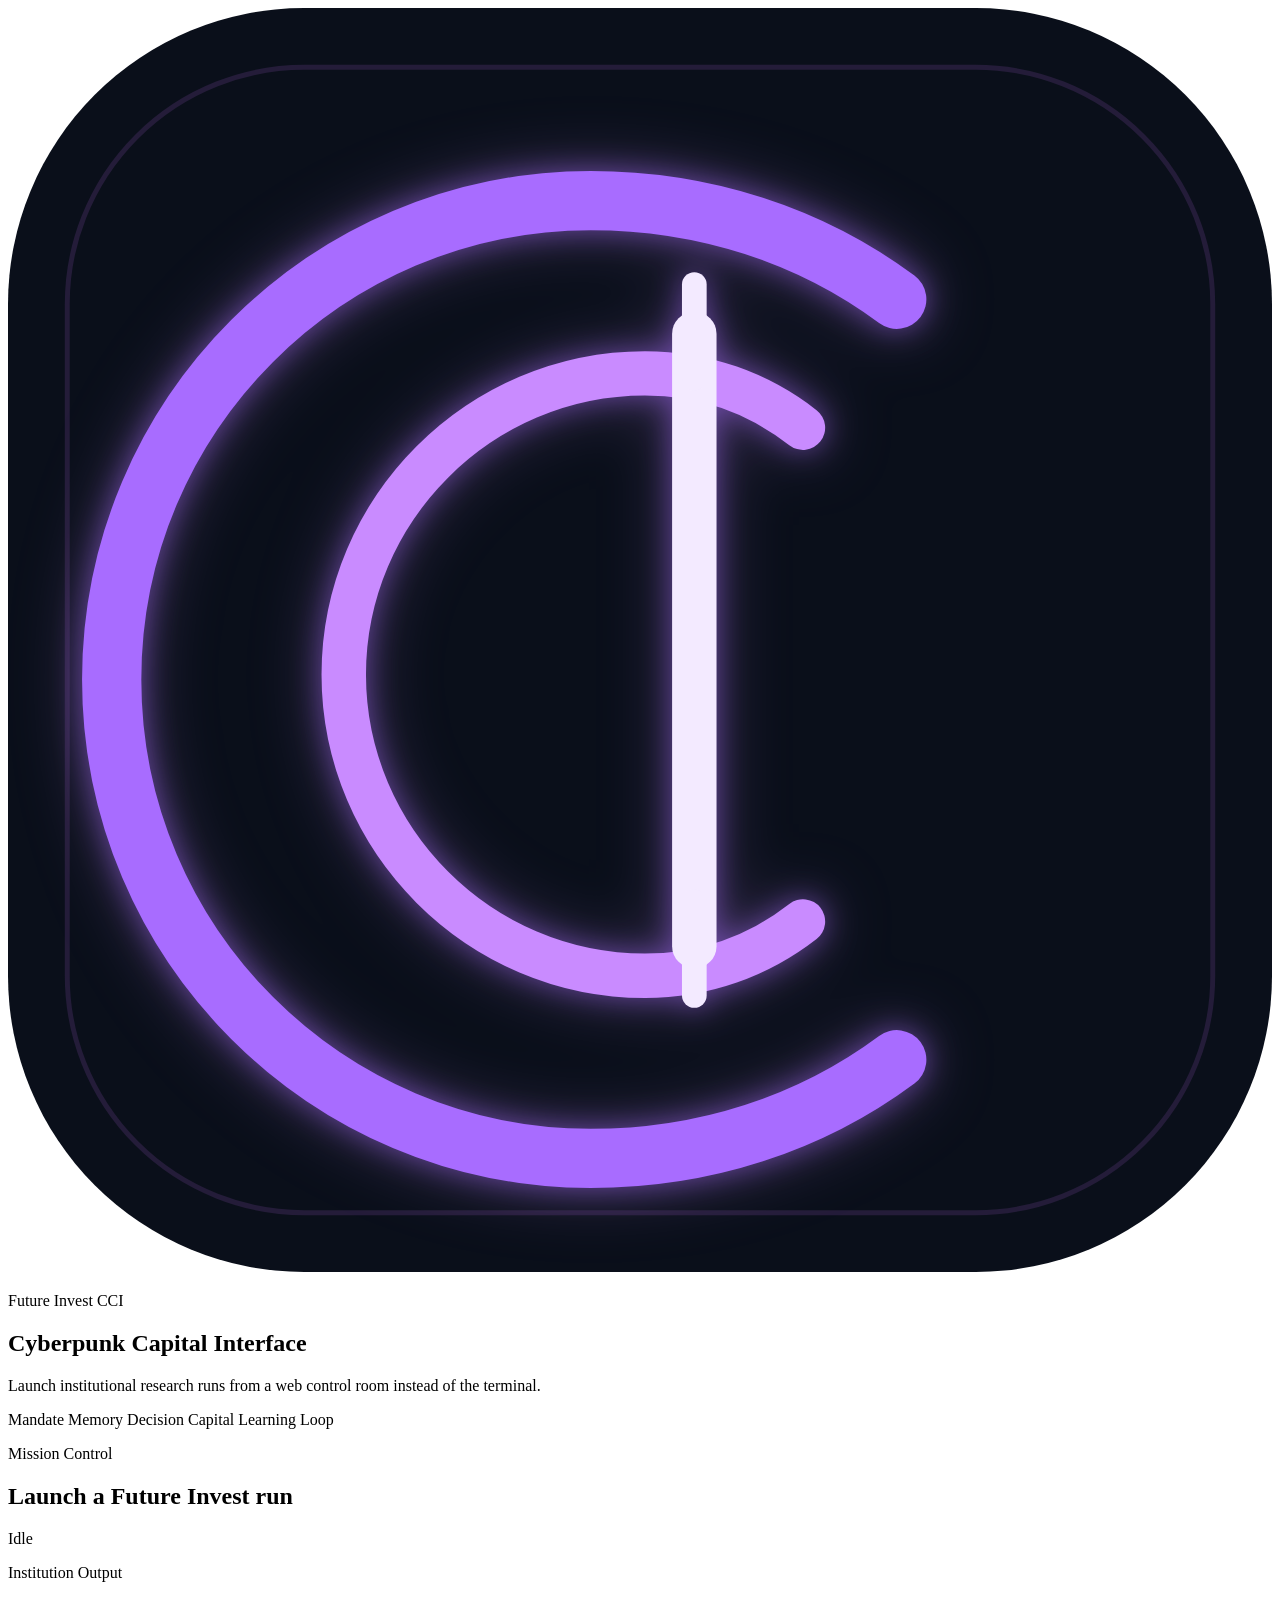
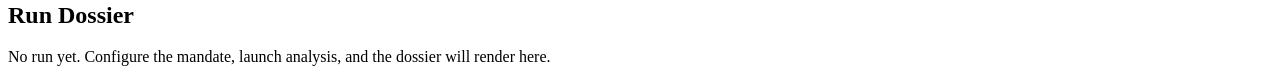
==== futureinvest_web/static/index.html @ 784baaae "refactor: checkpoint future invest operating system" ====
<!DOCTYPE html>
<html lang="en">
  <head>
    <meta charset="utf-8" />
    <meta name="viewport" content="width=device-width, initial-scale=1" />
    <title>Future Invest CCI</title>
    <link rel="icon" type="image/svg+xml" href="/cci-monogram.svg" />
    <link rel="stylesheet" href="/styles.css" />
  </head>
  <body>
    <div class="grid-bg"></div>
    <main class="shell">
      <section class="hero panel">
        <div class="brand-mark" aria-label="Future Invest CCI brand mark">
          <svg
            class="brand-mark-icon"
            viewBox="0 0 512 512"
            fill="none"
            xmlns="http://www.w3.org/2000/svg"
            role="img"
            aria-label="CCI monogram"
          >
            <defs>
              <filter id="cciNeonInline" x="0" y="0" width="512" height="512" filterUnits="userSpaceOnUse" color-interpolation-filters="sRGB">
                <feFlood flood-opacity="0" result="BackgroundImageFix" />
                <feGaussianBlur in="SourceGraphic" stdDeviation="6" result="blurA" />
                <feColorMatrix in="blurA" type="matrix" values="0 0 0 0 0.658824 0 0 0 0 0.423529 0 0 0 0 1 0 0 0 0.52 0" result="glowA" />
                <feGaussianBlur in="SourceGraphic" stdDeviation="14" result="blurB" />
                <feColorMatrix in="blurB" type="matrix" values="0 0 0 0 0.788235 0 0 0 0 0.545098 0 0 0 0 1 0 0 0 0.26 0" result="glowB" />
                <feMerge>
                  <feMergeNode in="glowB" />
                  <feMergeNode in="glowA" />
                  <feMergeNode in="SourceGraphic" />
                </feMerge>
              </filter>
            </defs>
            <rect width="512" height="512" rx="120" fill="#0A0F1A" />
            <rect x="24" y="24" width="464" height="464" rx="96" stroke="#241C39" stroke-width="2" />
            <g filter="url(#cciNeonInline)" stroke-linecap="round" stroke-linejoin="round">
              <path
                d="M360 118C325 92 282 78 236 78C129 78 42 165 42 272C42 379 129 466 236 466C282 466 325 452 360 426"
                stroke="#A86CFF"
                stroke-width="24"
              />
              <path
                d="M322 170C304 156 282 148 258 148C191 148 136 203 136 270C136 337 191 392 258 392C282 392 304 384 322 370"
                stroke="#C98BFF"
                stroke-width="18"
              />
              <path d="M278 132V380" stroke="#F3EAFF" stroke-width="18" />
              <path d="M278 112V150" stroke="#F3EAFF" stroke-width="10" />
              <path d="M278 362V400" stroke="#F3EAFF" stroke-width="10" />
            </g>
          </svg>
        </div>
        <div class="hero-copy">
          <p class="eyebrow">
            <span class="eyebrow-name">Future Invest</span>
            <span class="eyebrow-mark">CCI</span>
          </p>
          <h1>
            <span class="headline-primary">Cyberpunk</span>
            <span class="headline-accent">Capital Interface</span>
          </h1>
          <p class="subtitle">
            Launch institutional research runs from a web control room instead of the terminal.
          </p>
          <div class="workflow">
            <span>Mandate</span>
            <span>Memory</span>
            <span>Decision</span>
            <span>Capital</span>
            <span>Learning Loop</span>
          </div>
        </div>
      </section>

      <section class="panel control-panel">
        <div class="panel-header">
          <div>
            <p class="panel-kicker">Mission Control</p>
            <h2>Launch a Future Invest run</h2>
          </div>
          <div id="status-pill" class="status-pill idle">Idle</div>
        </div>
        <form id="analysis-form" class="form-grid"></form>
      </section>

      <section class="panel results-panel">
        <div class="panel-header">
          <div>
            <p class="panel-kicker">Institution Output</p>
            <h2>Run Dossier</h2>
          </div>
          <div id="run-meta" class="run-meta"></div>
        </div>
        <div id="error-box" class="error-box hidden"></div>
        <div id="results-empty" class="results-empty">
          No run yet. Configure the mandate, launch analysis, and the dossier will render here.
        </div>
        <div id="results-grid" class="results-grid"></div>
      </section>
    </main>
    <script src="/app.js"></script>
  </body>
  </html>
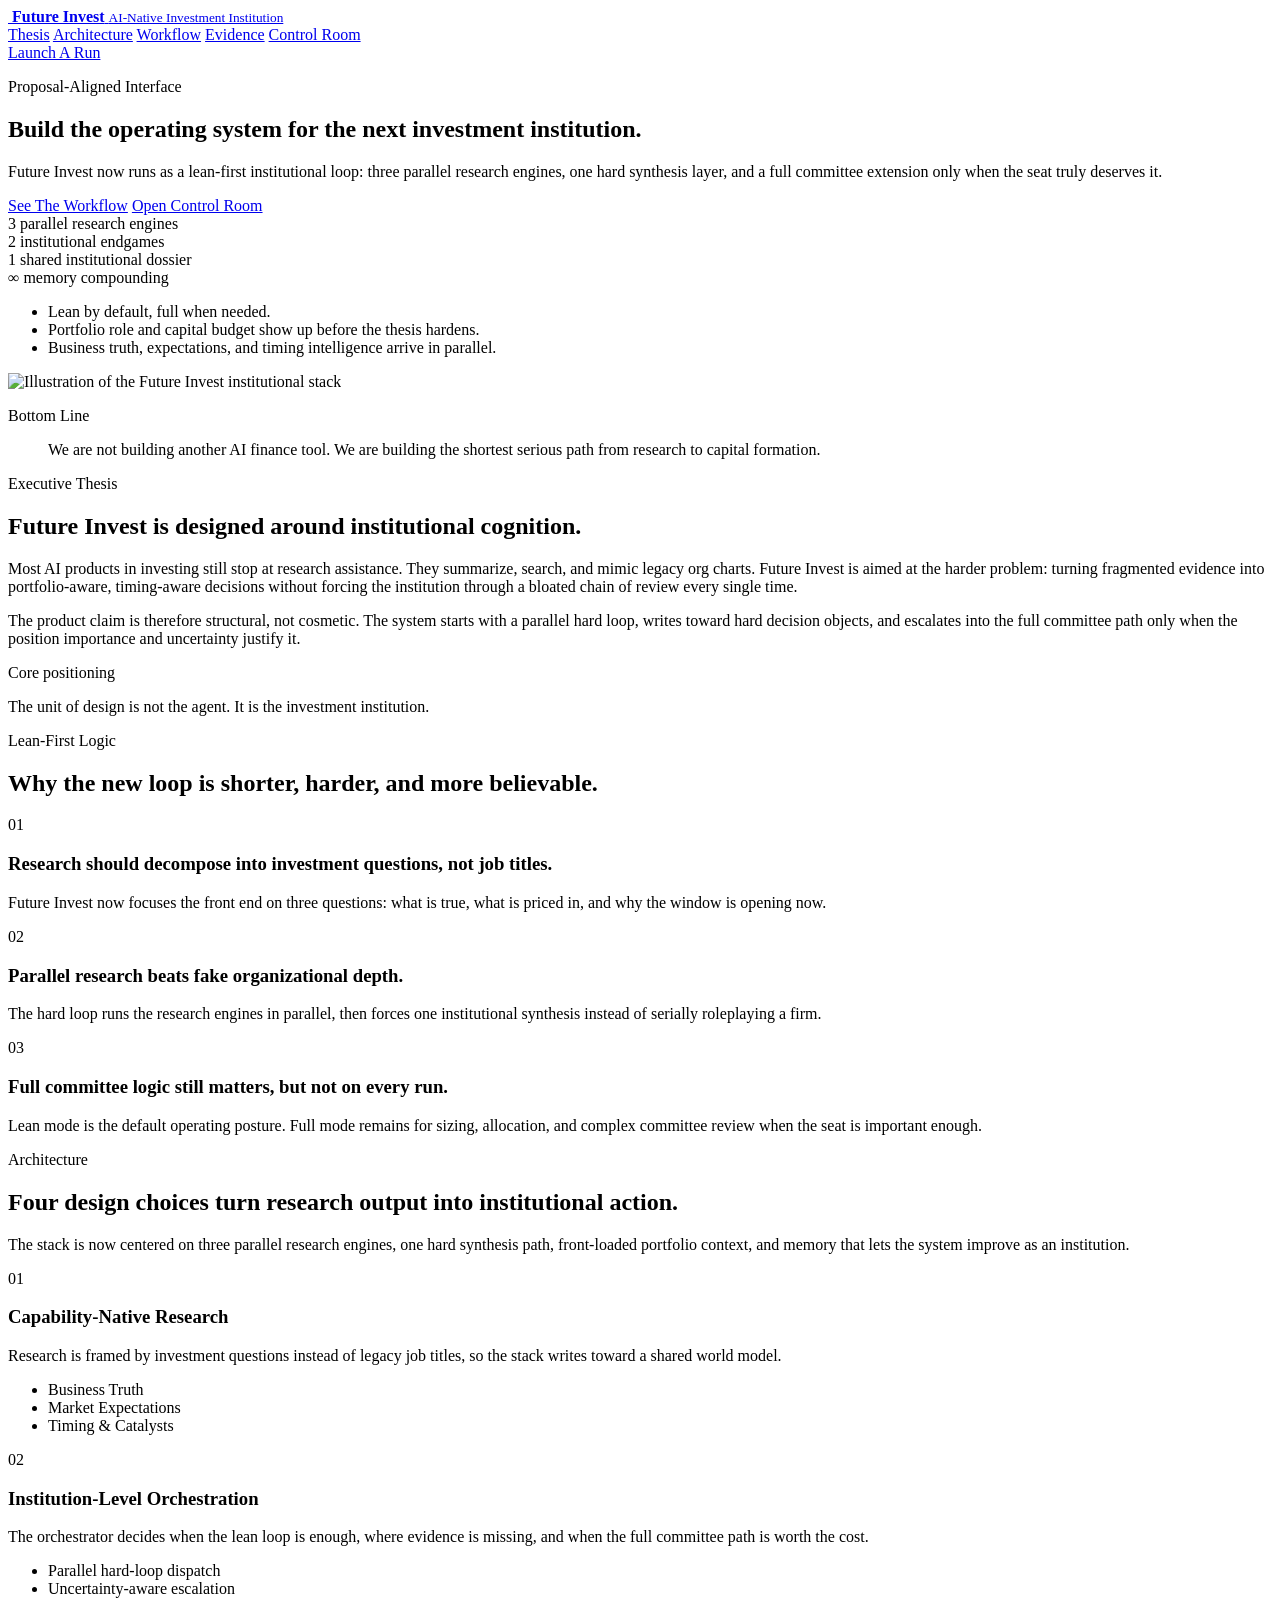
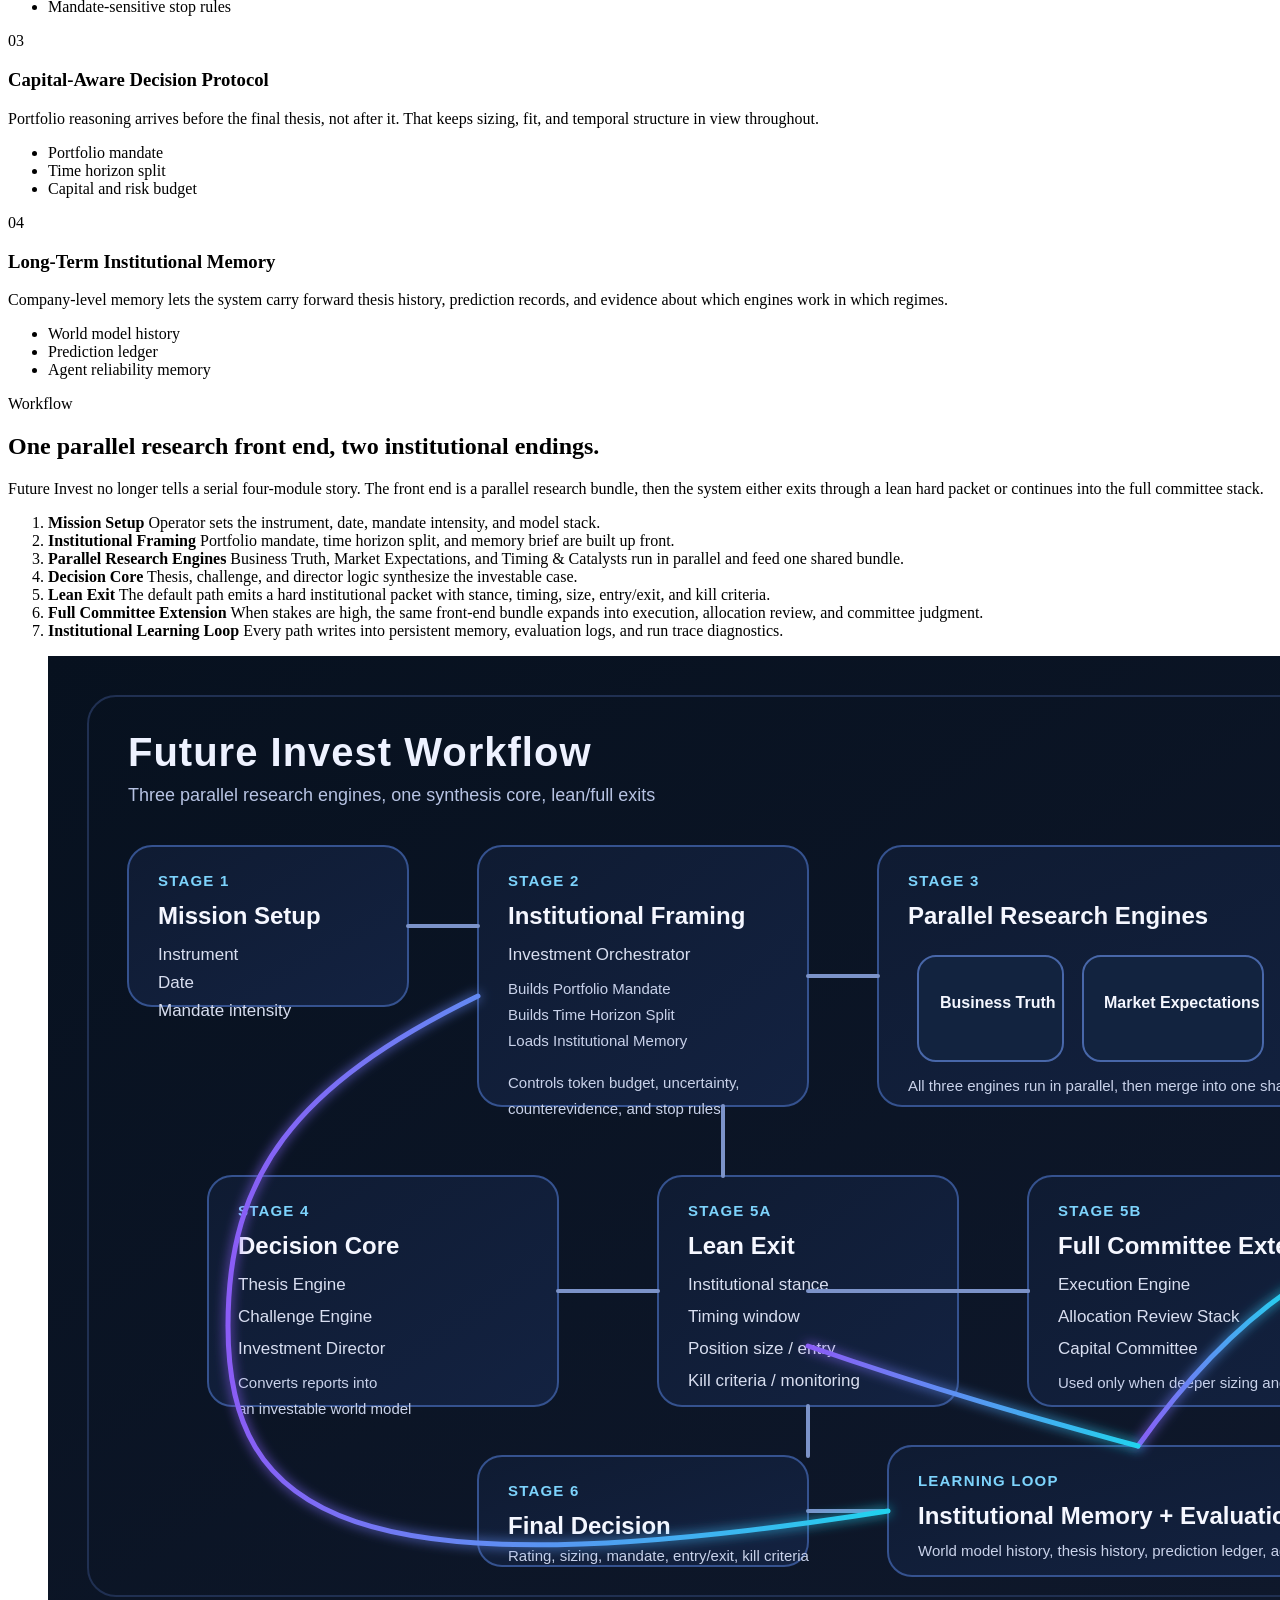
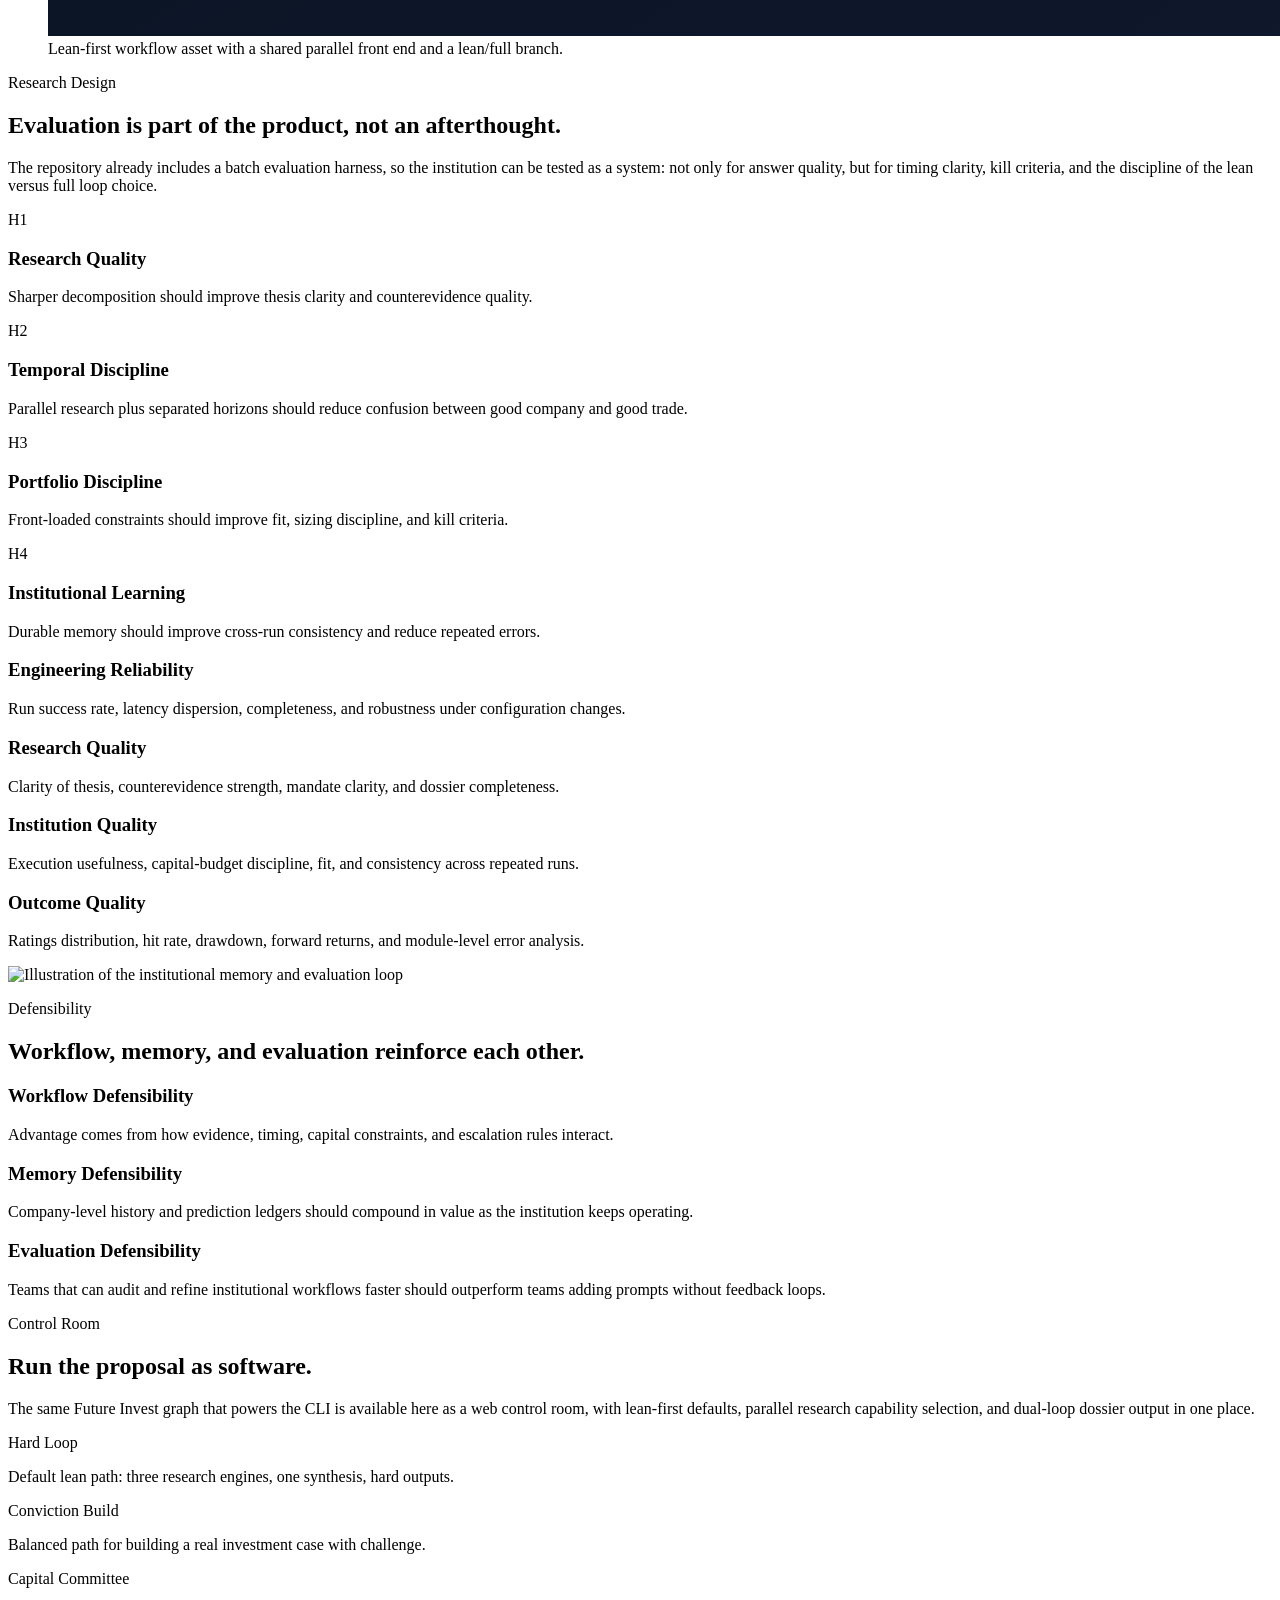
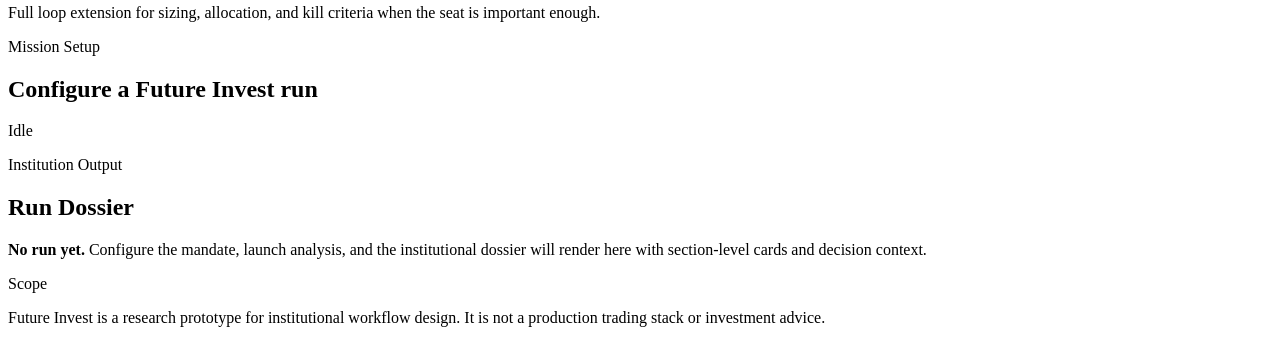
==== commit a8bdf270: "feat: redesign the Future Invest control room Reframe the web surface around a lean-first institutio" ====
--- a/futureinvest_web/static/index.html
+++ b/futureinvest_web/static/index.html
@@ -3,104 +3,455 @@
   <head>
     <meta charset="utf-8" />
     <meta name="viewport" content="width=device-width, initial-scale=1" />
-    <title>Future Invest CCI</title>
+    <title>Future Invest | AI-Native Investment Institution</title>
+    <meta
+      name="description"
+      content="Future Invest is an AI-native investment institution for long/short equity research, execution design, and capital-aware allocation."
+    />
     <link rel="icon" type="image/svg+xml" href="/cci-monogram.svg" />
     <link rel="stylesheet" href="/styles.css" />
   </head>
   <body>
-    <div class="grid-bg"></div>
-    <main class="shell">
+    <div class="page-aura" aria-hidden="true"></div>
+    <div class="grid-bg" aria-hidden="true"></div>
+
+    <header class="topbar">
+      <a class="brand-lockup" href="#top" aria-label="Future Invest home">
+        <img class="brand-icon" src="/cci-monogram.svg" alt="" />
+        <span class="brand-copy">
+          <strong>Future Invest</strong>
+          <small>AI-Native Investment Institution</small>
+        </span>
+      </a>
+      <nav class="topnav" aria-label="Page sections">
+        <a href="#thesis">Thesis</a>
+        <a href="#architecture">Architecture</a>
+        <a href="#workflow">Workflow</a>
+        <a href="#evidence">Evidence</a>
+        <a href="#control-room">Control Room</a>
+      </nav>
+      <a class="top-cta" href="#control-room">Launch A Run</a>
+    </header>
+
+    <main class="shell" id="top">
       <section class="hero panel">
-        <div class="brand-mark" aria-label="Future Invest CCI brand mark">
-          <svg
-            class="brand-mark-icon"
-            viewBox="0 0 512 512"
-            fill="none"
-            xmlns="http://www.w3.org/2000/svg"
-            role="img"
-            aria-label="CCI monogram"
-          >
-            <defs>
-              <filter id="cciNeonInline" x="0" y="0" width="512" height="512" filterUnits="userSpaceOnUse" color-interpolation-filters="sRGB">
-                <feFlood flood-opacity="0" result="BackgroundImageFix" />
-                <feGaussianBlur in="SourceGraphic" stdDeviation="6" result="blurA" />
-                <feColorMatrix in="blurA" type="matrix" values="0 0 0 0 0.658824 0 0 0 0 0.423529 0 0 0 0 1 0 0 0 0.52 0" result="glowA" />
-                <feGaussianBlur in="SourceGraphic" stdDeviation="14" result="blurB" />
-                <feColorMatrix in="blurB" type="matrix" values="0 0 0 0 0.788235 0 0 0 0 0.545098 0 0 0 0 1 0 0 0 0.26 0" result="glowB" />
-                <feMerge>
-                  <feMergeNode in="glowB" />
-                  <feMergeNode in="glowA" />
-                  <feMergeNode in="SourceGraphic" />
-                </feMerge>
-              </filter>
-            </defs>
-            <rect width="512" height="512" rx="120" fill="#0A0F1A" />
-            <rect x="24" y="24" width="464" height="464" rx="96" stroke="#241C39" stroke-width="2" />
-            <g filter="url(#cciNeonInline)" stroke-linecap="round" stroke-linejoin="round">
-              <path
-                d="M360 118C325 92 282 78 236 78C129 78 42 165 42 272C42 379 129 466 236 466C282 466 325 452 360 426"
-                stroke="#A86CFF"
-                stroke-width="24"
-              />
-              <path
-                d="M322 170C304 156 282 148 258 148C191 148 136 203 136 270C136 337 191 392 258 392C282 392 304 384 322 370"
-                stroke="#C98BFF"
-                stroke-width="18"
-              />
-              <path d="M278 132V380" stroke="#F3EAFF" stroke-width="18" />
-              <path d="M278 112V150" stroke="#F3EAFF" stroke-width="10" />
-              <path d="M278 362V400" stroke="#F3EAFF" stroke-width="10" />
-            </g>
-          </svg>
-        </div>
         <div class="hero-copy">
-          <p class="eyebrow">
-            <span class="eyebrow-name">Future Invest</span>
-            <span class="eyebrow-mark">CCI</span>
+          <p class="eyebrow">Proposal-Aligned Interface</p>
+          <h1>Build the operating system for the next investment institution.</h1>
+          <p class="subtitle">
+            Future Invest now runs as a lean-first institutional loop: three
+            parallel research engines, one hard synthesis layer, and a full
+            committee extension only when the seat truly deserves it.
           </p>
-          <h1>
-            <span class="headline-primary">Cyberpunk</span>
-            <span class="headline-accent">Capital Interface</span>
-          </h1>
-          <p class="subtitle">
-            Launch institutional research runs from a web control room instead of the terminal.
+
+          <div class="hero-actions">
+            <a class="hero-btn hero-btn-primary" href="#workflow">See The Workflow</a>
+            <a class="hero-btn hero-btn-secondary" href="#control-room">Open Control Room</a>
+          </div>
+
+          <div class="hero-metrics" aria-label="Key system signals">
+            <article class="metric-card">
+              <span class="metric-value">3</span>
+              <span class="metric-label">parallel research engines</span>
+            </article>
+            <article class="metric-card">
+              <span class="metric-value">2</span>
+              <span class="metric-label">institutional endgames</span>
+            </article>
+            <article class="metric-card">
+              <span class="metric-value">1</span>
+              <span class="metric-label">shared institutional dossier</span>
+            </article>
+            <article class="metric-card">
+              <span class="metric-value">∞</span>
+              <span class="metric-label">memory compounding</span>
+            </article>
+          </div>
+
+          <ul class="hero-points">
+            <li>Lean by default, full when needed.</li>
+            <li>Portfolio role and capital budget show up before the thesis hardens.</li>
+            <li>Business truth, expectations, and timing intelligence arrive in parallel.</li>
+          </ul>
+        </div>
+
+        <div class="hero-visual">
+          <div class="visual-frame">
+            <img
+              src="/institution-stack.svg"
+              alt="Illustration of the Future Invest institutional stack"
+            />
+          </div>
+          <article class="hero-quote">
+            <p class="panel-kicker">Bottom Line</p>
+            <blockquote>
+              We are not building another AI finance tool. We are building the
+              shortest serious path from research to capital formation.
+            </blockquote>
+          </article>
+        </div>
+      </section>
+
+      <section class="story-grid" id="thesis">
+        <article class="panel thesis-panel">
+          <div class="section-heading">
+            <p class="panel-kicker">Executive Thesis</p>
+            <h2>Future Invest is designed around institutional cognition.</h2>
+          </div>
+          <p>
+            Most AI products in investing still stop at research assistance. They
+            summarize, search, and mimic legacy org charts. Future Invest is aimed
+            at the harder problem: turning fragmented evidence into portfolio-aware,
+            timing-aware decisions without forcing the institution through a bloated
+            chain of review every single time.
           </p>
-          <div class="workflow">
-            <span>Mandate</span>
-            <span>Memory</span>
-            <span>Decision</span>
-            <span>Capital</span>
-            <span>Learning Loop</span>
-          </div>
-        </div>
-      </section>
-
-      <section class="panel control-panel">
-        <div class="panel-header">
-          <div>
-            <p class="panel-kicker">Mission Control</p>
-            <h2>Launch a Future Invest run</h2>
-          </div>
-          <div id="status-pill" class="status-pill idle">Idle</div>
-        </div>
-        <form id="analysis-form" class="form-grid"></form>
-      </section>
-
-      <section class="panel results-panel">
-        <div class="panel-header">
-          <div>
-            <p class="panel-kicker">Institution Output</p>
-            <h2>Run Dossier</h2>
-          </div>
-          <div id="run-meta" class="run-meta"></div>
-        </div>
-        <div id="error-box" class="error-box hidden"></div>
-        <div id="results-empty" class="results-empty">
-          No run yet. Configure the mandate, launch analysis, and the dossier will render here.
-        </div>
-        <div id="results-grid" class="results-grid"></div>
-      </section>
+          <p>
+            The product claim is therefore structural, not cosmetic. The system
+            starts with a parallel hard loop, writes toward hard decision objects,
+            and escalates into the full committee path only when the position
+            importance and uncertainty justify it.
+          </p>
+          <div class="quote-strip">
+            <span class="quote-label">Core positioning</span>
+            <p>
+              The unit of design is not the agent. It is the investment
+              institution.
+            </p>
+          </div>
+        </article>
+
+        <article class="panel pressure-panel">
+          <div class="section-heading">
+            <p class="panel-kicker">Lean-First Logic</p>
+            <h2>Why the new loop is shorter, harder, and more believable.</h2>
+          </div>
+          <div class="pressure-list">
+            <article class="pressure-item">
+              <span class="pressure-index">01</span>
+              <div>
+                <h3>Research should decompose into investment questions, not job titles.</h3>
+                <p>
+                  Future Invest now focuses the front end on three questions:
+                  what is true, what is priced in, and why the window is opening now.
+                </p>
+              </div>
+            </article>
+            <article class="pressure-item">
+              <span class="pressure-index">02</span>
+              <div>
+                <h3>Parallel research beats fake organizational depth.</h3>
+                <p>
+                  The hard loop runs the research engines in parallel, then forces
+                  one institutional synthesis instead of serially roleplaying a firm.
+                </p>
+              </div>
+            </article>
+            <article class="pressure-item">
+              <span class="pressure-index">03</span>
+              <div>
+                <h3>Full committee logic still matters, but not on every run.</h3>
+                <p>
+                  Lean mode is the default operating posture. Full mode remains for
+                  sizing, allocation, and complex committee review when the seat is important enough.
+                </p>
+              </div>
+            </article>
+          </div>
+        </article>
+      </section>
+
+      <section class="panel architecture-panel" id="architecture">
+        <div class="section-heading">
+          <p class="panel-kicker">Architecture</p>
+          <h2>Four design choices turn research output into institutional action.</h2>
+          <p>
+            The stack is now centered on three parallel research engines, one hard
+            synthesis path, front-loaded portfolio context, and memory that lets
+            the system improve as an institution.
+          </p>
+        </div>
+
+        <div class="principle-grid">
+          <article class="principle-card">
+            <span class="principle-tag">01</span>
+            <h3>Capability-Native Research</h3>
+            <p>
+              Research is framed by investment questions instead of legacy job
+              titles, so the stack writes toward a shared world model.
+            </p>
+            <ul>
+              <li>Business Truth</li>
+              <li>Market Expectations</li>
+              <li>Timing &amp; Catalysts</li>
+            </ul>
+          </article>
+
+          <article class="principle-card">
+            <span class="principle-tag">02</span>
+            <h3>Institution-Level Orchestration</h3>
+            <p>
+              The orchestrator decides when the lean loop is enough, where
+              evidence is missing, and when the full committee path is worth the cost.
+            </p>
+            <ul>
+              <li>Parallel hard-loop dispatch</li>
+              <li>Uncertainty-aware escalation</li>
+              <li>Mandate-sensitive stop rules</li>
+            </ul>
+          </article>
+
+          <article class="principle-card">
+            <span class="principle-tag">03</span>
+            <h3>Capital-Aware Decision Protocol</h3>
+            <p>
+              Portfolio reasoning arrives before the final thesis, not after it.
+              That keeps sizing, fit, and temporal structure in view throughout.
+            </p>
+            <ul>
+              <li>Portfolio mandate</li>
+              <li>Time horizon split</li>
+              <li>Capital and risk budget</li>
+            </ul>
+          </article>
+
+          <article class="principle-card">
+            <span class="principle-tag">04</span>
+            <h3>Long-Term Institutional Memory</h3>
+            <p>
+              Company-level memory lets the system carry forward thesis history,
+              prediction records, and evidence about which engines work in which
+              regimes.
+            </p>
+            <ul>
+              <li>World model history</li>
+              <li>Prediction ledger</li>
+              <li>Agent reliability memory</li>
+            </ul>
+          </article>
+        </div>
+      </section>
+
+      <section class="workflow-layout" id="workflow">
+        <article class="panel workflow-copy">
+          <div class="section-heading">
+            <p class="panel-kicker">Workflow</p>
+            <h2>One parallel research front end, two institutional endings.</h2>
+            <p>
+              Future Invest no longer tells a serial four-module story. The front
+              end is a parallel research bundle, then the system either exits
+              through a lean hard packet or continues into the full committee stack.
+            </p>
+          </div>
+
+          <ol class="stage-list">
+            <li>
+              <strong>Mission Setup</strong>
+              <span>Operator sets the instrument, date, mandate intensity, and model stack.</span>
+            </li>
+            <li>
+              <strong>Institutional Framing</strong>
+              <span>Portfolio mandate, time horizon split, and memory brief are built up front.</span>
+            </li>
+            <li>
+              <strong>Parallel Research Engines</strong>
+              <span>Business Truth, Market Expectations, and Timing &amp; Catalysts run in parallel and feed one shared bundle.</span>
+            </li>
+            <li>
+              <strong>Decision Core</strong>
+              <span>Thesis, challenge, and director logic synthesize the investable case.</span>
+            </li>
+            <li>
+              <strong>Lean Exit</strong>
+              <span>The default path emits a hard institutional packet with stance, timing, size, entry/exit, and kill criteria.</span>
+            </li>
+            <li>
+              <strong>Full Committee Extension</strong>
+              <span>When stakes are high, the same front-end bundle expands into execution, allocation review, and committee judgment.</span>
+            </li>
+            <li>
+              <strong>Institutional Learning Loop</strong>
+              <span>Every path writes into persistent memory, evaluation logs, and run trace diagnostics.</span>
+            </li>
+          </ol>
+        </article>
+
+        <figure class="panel figure-card">
+          <img
+            src="/assets/future-invest-workflow.svg"
+            alt="Future Invest workflow diagram showing mission setup, institutional framing, three parallel research engines, a decision core, lean and full exits, and institutional learning."
+          />
+          <figcaption>
+            Lean-first workflow asset with a shared parallel front end and a lean/full branch.
+          </figcaption>
+        </figure>
+      </section>
+
+      <section class="evidence-layout" id="evidence">
+        <article class="panel evidence-panel">
+          <div class="section-heading">
+            <p class="panel-kicker">Research Design</p>
+            <h2>Evaluation is part of the product, not an afterthought.</h2>
+            <p>
+              The repository already includes a batch evaluation harness, so the
+              institution can be tested as a system: not only for answer quality,
+              but for timing clarity, kill criteria, and the discipline of the
+              lean versus full loop choice.
+            </p>
+          </div>
+
+          <div class="hypothesis-grid">
+            <article class="hypothesis-card">
+              <span>H1</span>
+              <h3>Research Quality</h3>
+              <p>Sharper decomposition should improve thesis clarity and counterevidence quality.</p>
+            </article>
+            <article class="hypothesis-card">
+              <span>H2</span>
+              <h3>Temporal Discipline</h3>
+              <p>Parallel research plus separated horizons should reduce confusion between good company and good trade.</p>
+            </article>
+            <article class="hypothesis-card">
+              <span>H3</span>
+              <h3>Portfolio Discipline</h3>
+              <p>Front-loaded constraints should improve fit, sizing discipline, and kill criteria.</p>
+            </article>
+            <article class="hypothesis-card">
+              <span>H4</span>
+              <h3>Institutional Learning</h3>
+              <p>Durable memory should improve cross-run consistency and reduce repeated errors.</p>
+            </article>
+          </div>
+
+          <div class="evaluation-grid">
+            <article class="evaluation-card">
+              <h3>Engineering Reliability</h3>
+              <p>Run success rate, latency dispersion, completeness, and robustness under configuration changes.</p>
+            </article>
+            <article class="evaluation-card">
+              <h3>Research Quality</h3>
+              <p>Clarity of thesis, counterevidence strength, mandate clarity, and dossier completeness.</p>
+            </article>
+            <article class="evaluation-card">
+              <h3>Institution Quality</h3>
+              <p>Execution usefulness, capital-budget discipline, fit, and consistency across repeated runs.</p>
+            </article>
+            <article class="evaluation-card">
+              <h3>Outcome Quality</h3>
+              <p>Ratings distribution, hit rate, drawdown, forward returns, and module-level error analysis.</p>
+            </article>
+          </div>
+        </article>
+
+        <article class="panel memory-panel">
+          <div class="memory-figure">
+            <img
+              src="/memory-loop.svg"
+              alt="Illustration of the institutional memory and evaluation loop"
+            />
+          </div>
+          <div class="memory-copy">
+            <div class="section-heading">
+              <p class="panel-kicker">Defensibility</p>
+              <h2>Workflow, memory, and evaluation reinforce each other.</h2>
+            </div>
+            <div class="defense-list">
+              <article class="defense-item">
+                <h3>Workflow Defensibility</h3>
+                <p>
+                  Advantage comes from how evidence, timing, capital constraints,
+                  and escalation rules interact.
+                </p>
+              </article>
+              <article class="defense-item">
+                <h3>Memory Defensibility</h3>
+                <p>
+                  Company-level history and prediction ledgers should compound in
+                  value as the institution keeps operating.
+                </p>
+              </article>
+              <article class="defense-item">
+                <h3>Evaluation Defensibility</h3>
+                <p>
+                  Teams that can audit and refine institutional workflows faster
+                  should outperform teams adding prompts without feedback loops.
+                </p>
+              </article>
+            </div>
+          </div>
+        </article>
+      </section>
+
+      <section class="control-room" id="control-room">
+        <div class="panel control-room-header">
+          <div class="section-heading">
+            <p class="panel-kicker">Control Room</p>
+            <h2>Run the proposal as software.</h2>
+            <p>
+              The same Future Invest graph that powers the CLI is available here
+              as a web control room, with lean-first defaults, parallel research
+              capability selection, and dual-loop dossier output in one place.
+            </p>
+          </div>
+
+          <div class="run-mode-strip" aria-label="Run modes">
+            <article class="run-mode-card">
+              <span class="run-mode-badge">Hard Loop</span>
+              <p>Default lean path: three research engines, one synthesis, hard outputs.</p>
+            </article>
+            <article class="run-mode-card">
+              <span class="run-mode-badge">Conviction Build</span>
+              <p>Balanced path for building a real investment case with challenge.</p>
+            </article>
+            <article class="run-mode-card">
+              <span class="run-mode-badge">Capital Committee</span>
+              <p>Full loop extension for sizing, allocation, and kill criteria when the seat is important enough.</p>
+            </article>
+          </div>
+        </div>
+
+        <div class="workspace-grid">
+          <section class="panel control-panel">
+            <div class="panel-header">
+              <div>
+                <p class="panel-kicker">Mission Setup</p>
+                <h2>Configure a Future Invest run</h2>
+              </div>
+              <div id="status-pill" class="status-pill idle">Idle</div>
+            </div>
+            <form id="analysis-form" class="form-grid"></form>
+          </section>
+
+          <section class="panel results-panel">
+            <div class="panel-header">
+              <div>
+                <p class="panel-kicker">Institution Output</p>
+                <h2>Run Dossier</h2>
+              </div>
+              <div id="run-meta" class="run-meta"></div>
+            </div>
+            <div id="error-box" class="error-box hidden"></div>
+            <div id="results-empty" class="results-empty">
+              <strong>No run yet.</strong>
+              <span>
+                Configure the mandate, launch analysis, and the institutional
+                dossier will render here with section-level cards and decision
+                context.
+              </span>
+            </div>
+            <div id="results-grid" class="results-grid"></div>
+          </section>
+        </div>
+      </section>
+
+      <footer class="footer-note panel">
+        <p class="panel-kicker">Scope</p>
+        <p>
+          Future Invest is a research prototype for institutional workflow design.
+          It is not a production trading stack or investment advice.
+        </p>
+      </footer>
     </main>
+
     <script src="/app.js"></script>
   </body>
-  </html>
+</html>
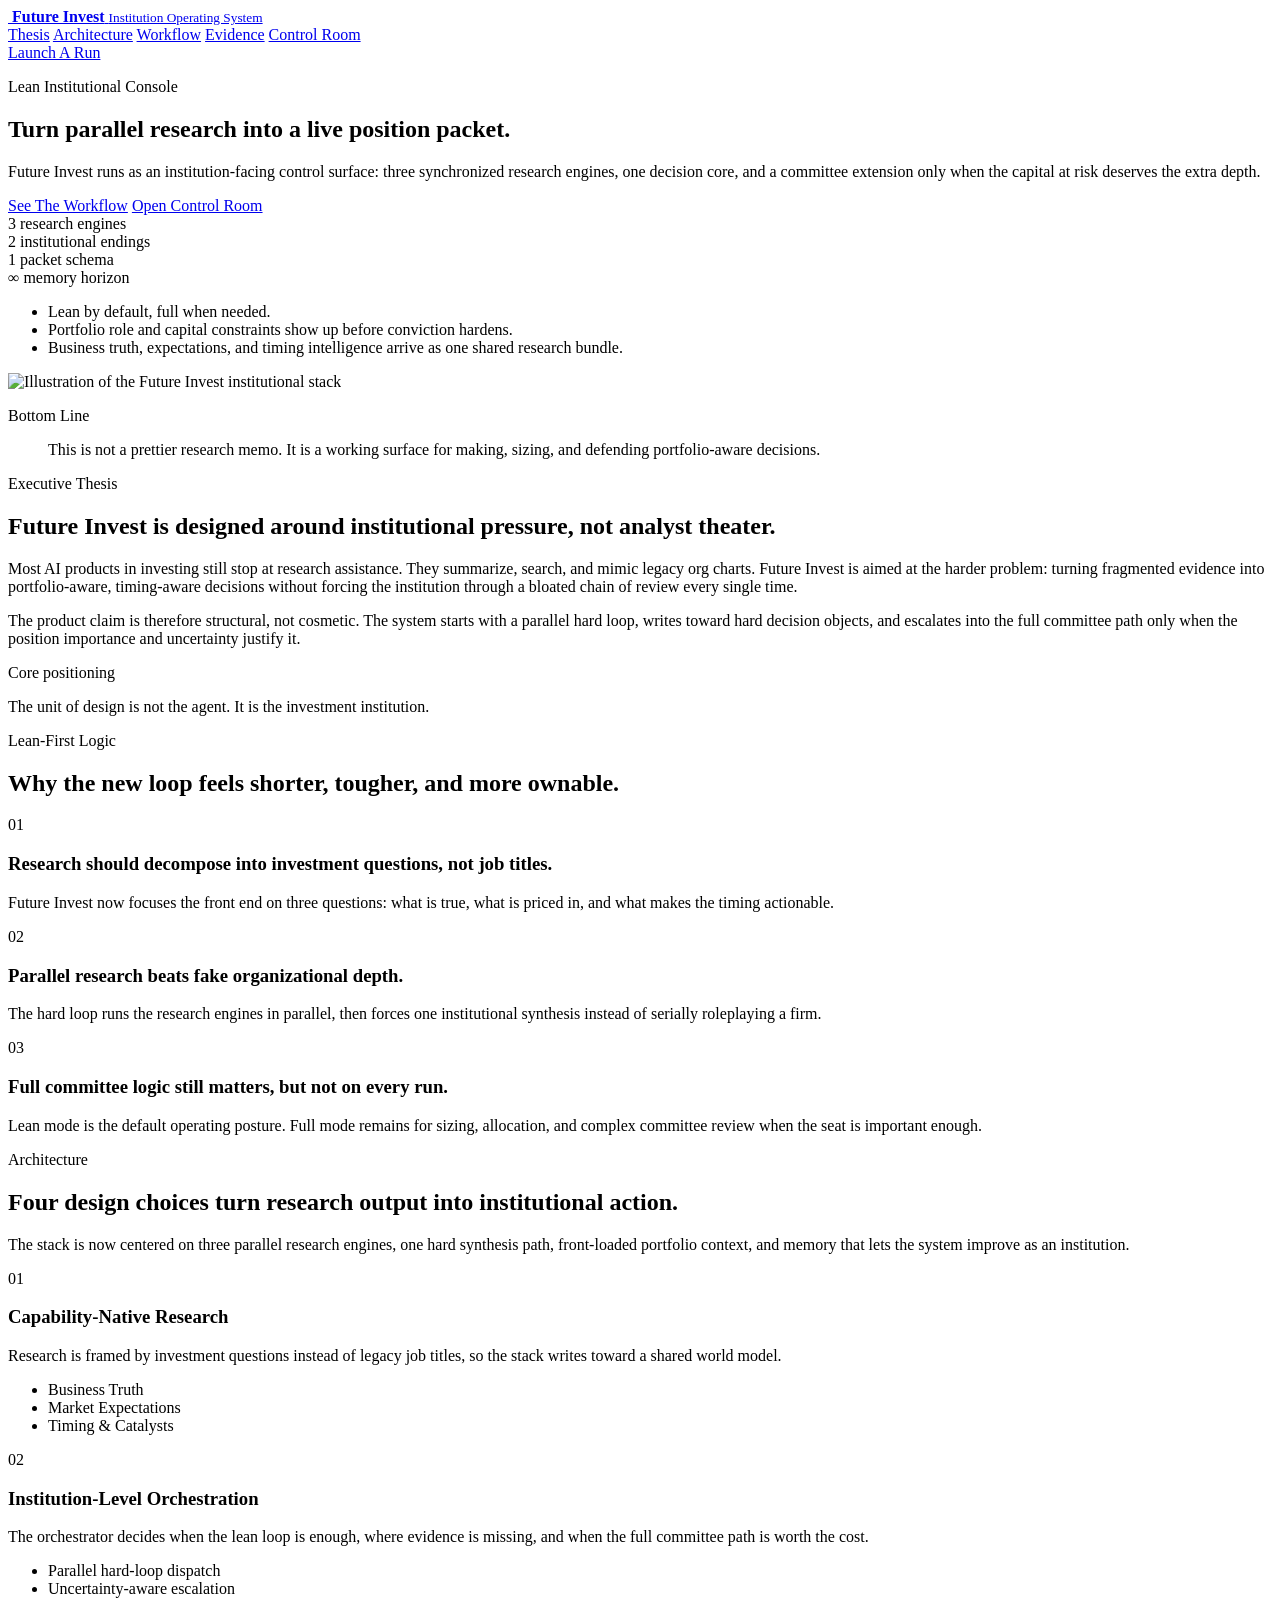
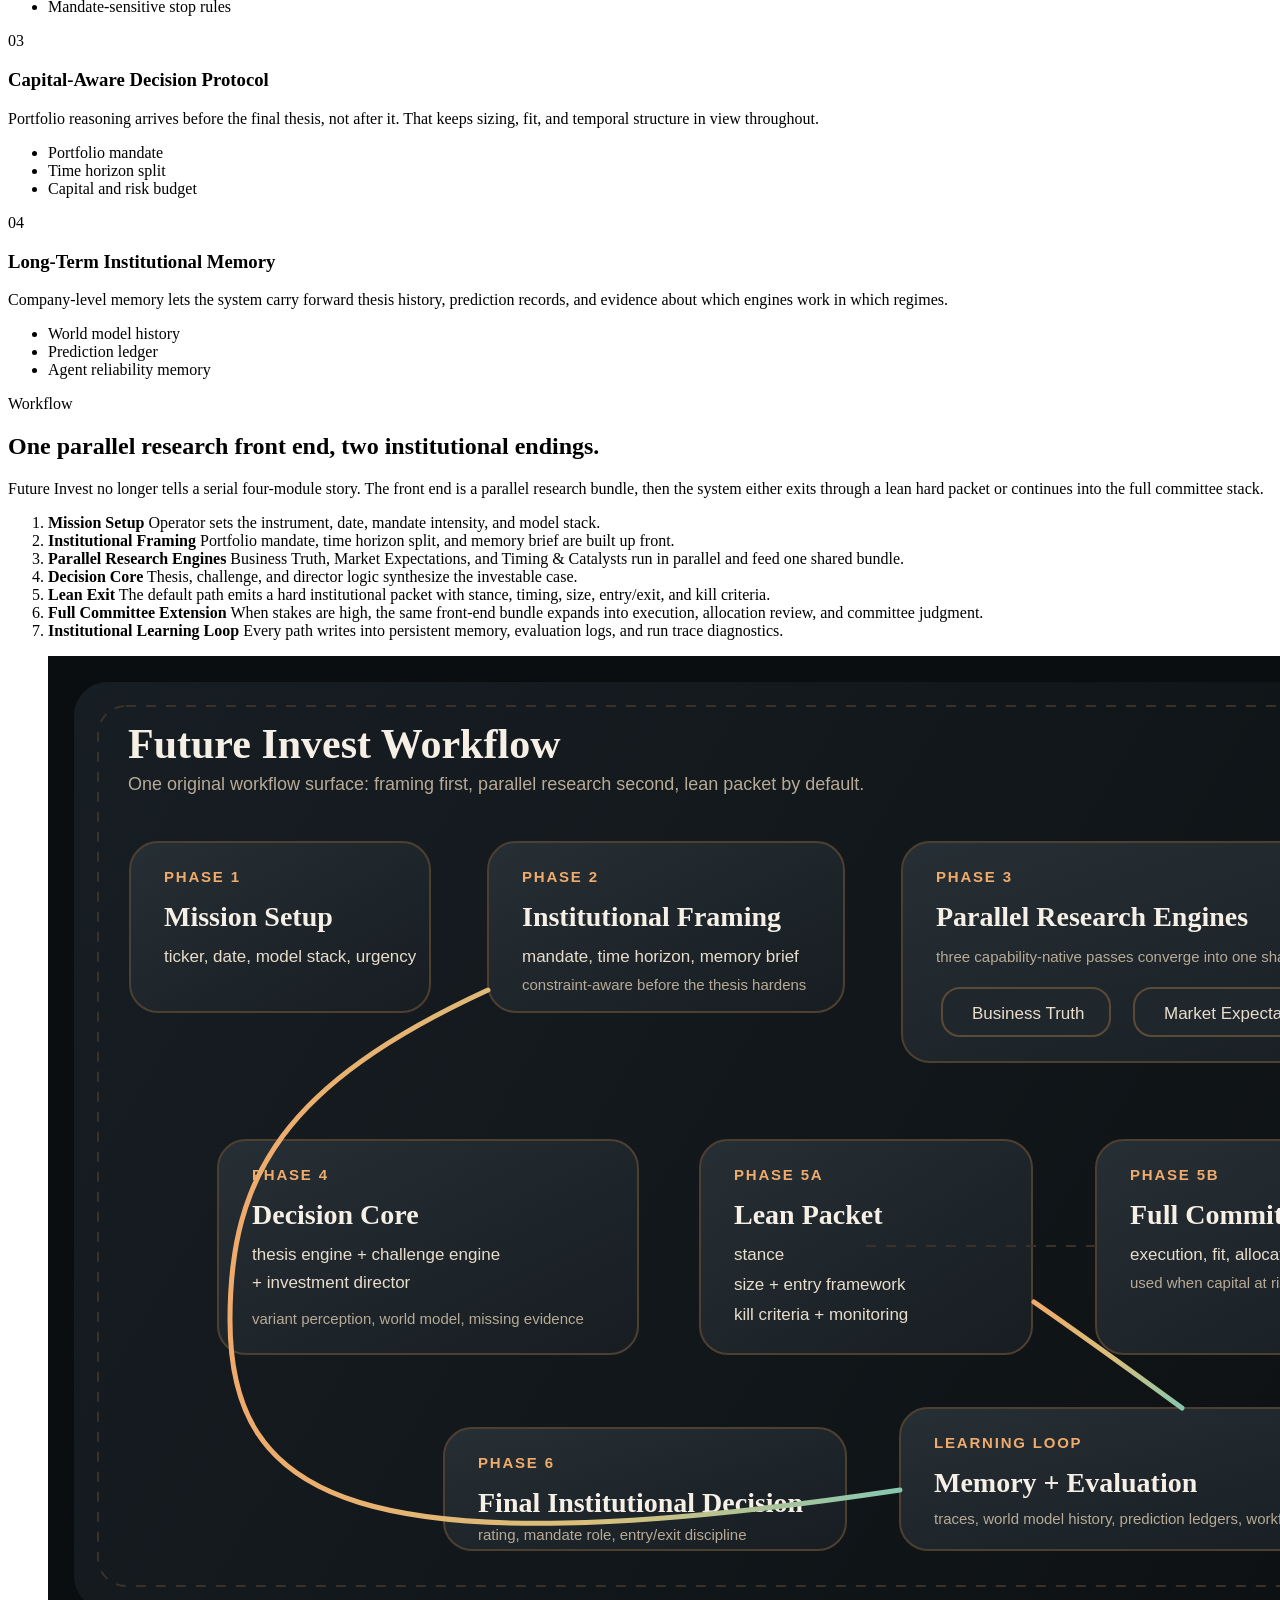
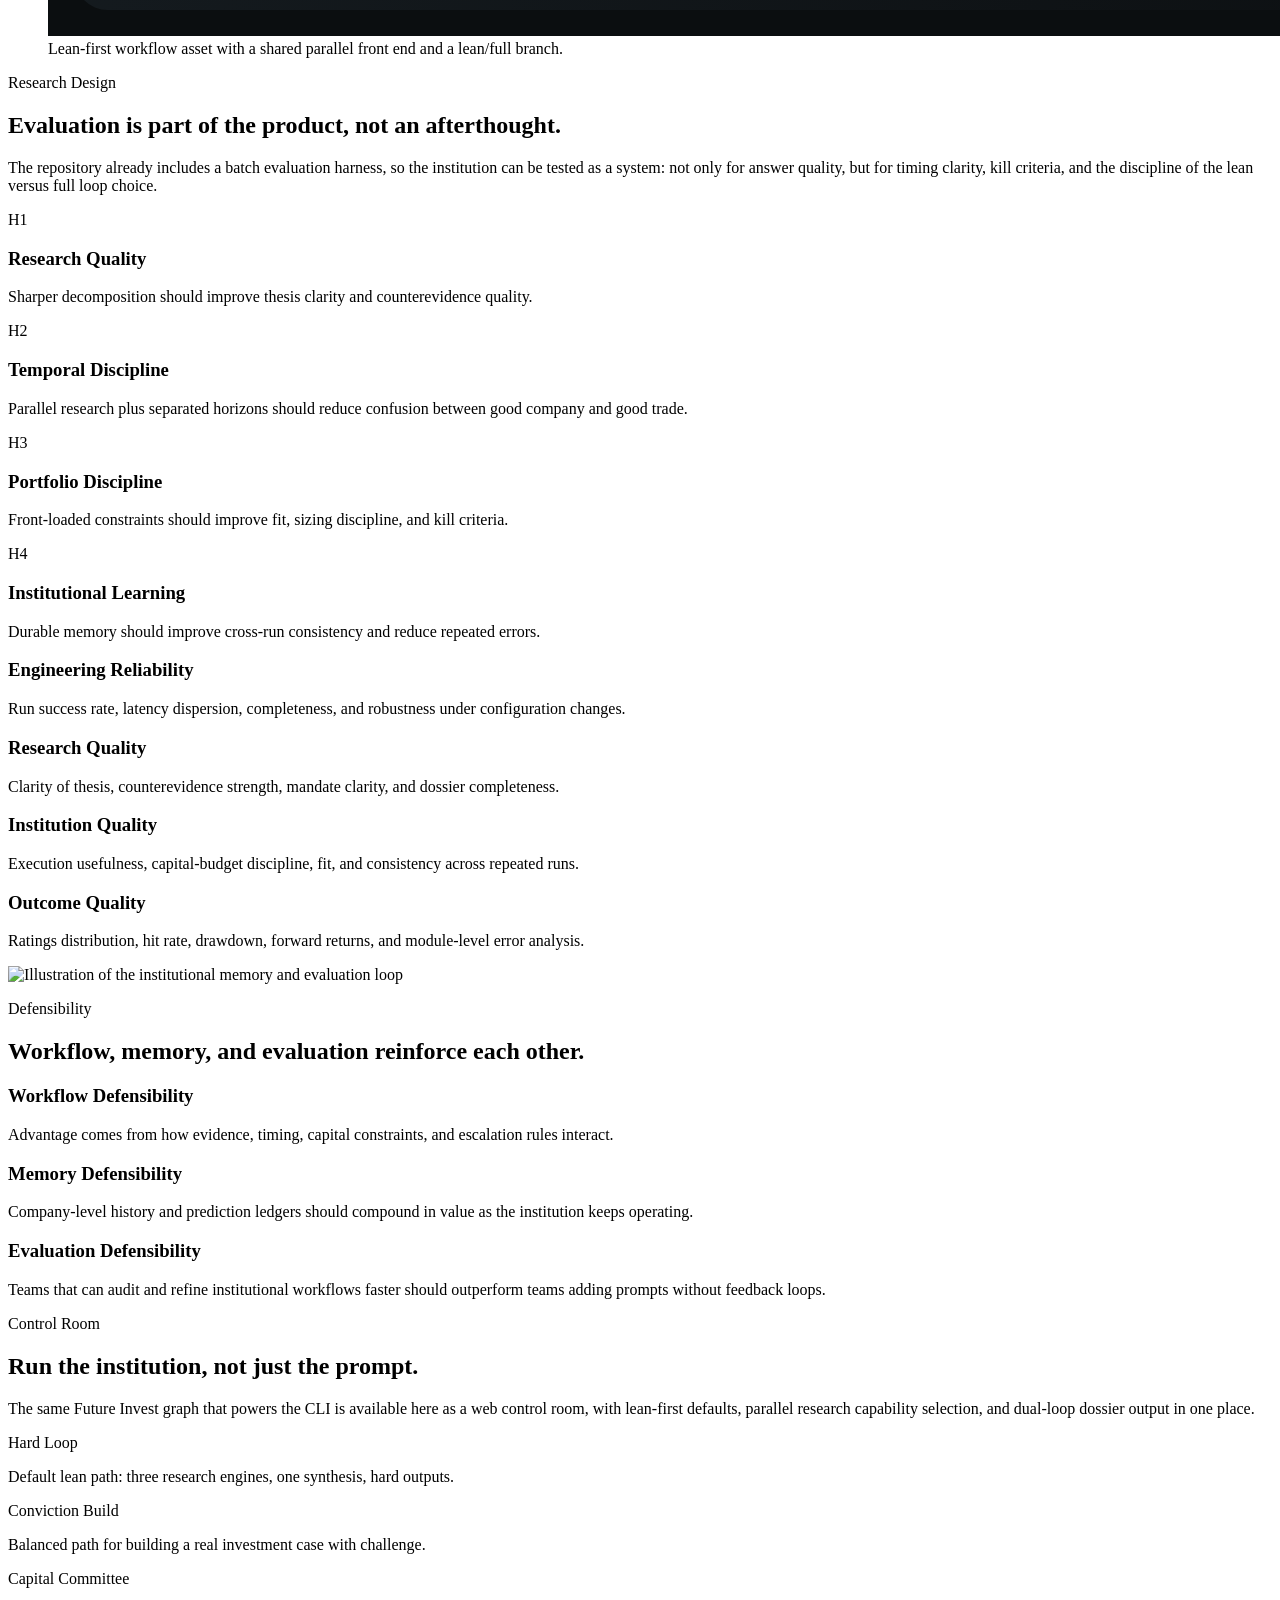
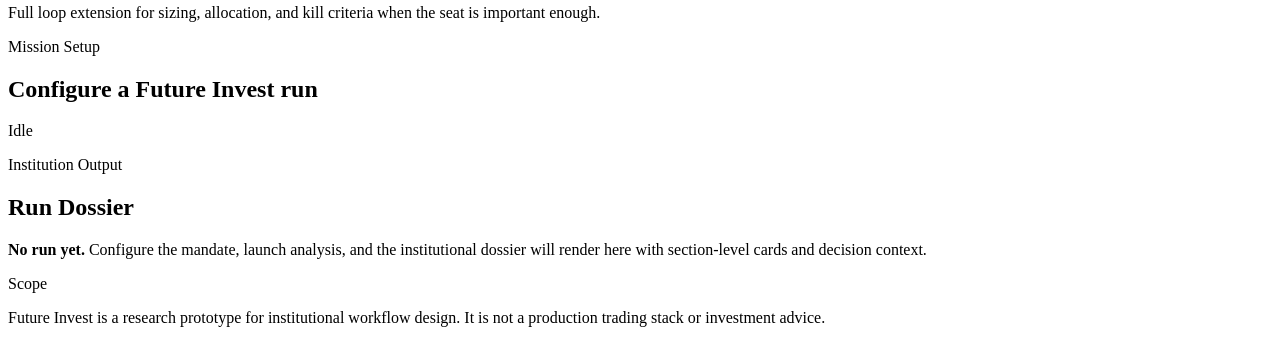
==== commit b2173503: "feat: replace launch visuals with an original brand system" ====
--- a/futureinvest_web/static/index.html
+++ b/futureinvest_web/static/index.html
@@ -20,7 +20,7 @@
         <img class="brand-icon" src="/cci-monogram.svg" alt="" />
         <span class="brand-copy">
           <strong>Future Invest</strong>
-          <small>AI-Native Investment Institution</small>
+          <small>Institution Operating System</small>
         </span>
       </a>
       <nav class="topnav" aria-label="Page sections">
@@ -36,12 +36,12 @@
     <main class="shell" id="top">
       <section class="hero panel">
         <div class="hero-copy">
-          <p class="eyebrow">Proposal-Aligned Interface</p>
-          <h1>Build the operating system for the next investment institution.</h1>
+          <p class="eyebrow">Lean Institutional Console</p>
+          <h1>Turn parallel research into a live position packet.</h1>
           <p class="subtitle">
-            Future Invest now runs as a lean-first institutional loop: three
-            parallel research engines, one hard synthesis layer, and a full
-            committee extension only when the seat truly deserves it.
+            Future Invest runs as an institution-facing control surface: three
+            synchronized research engines, one decision core, and a committee
+            extension only when the capital at risk deserves the extra depth.
           </p>
 
           <div class="hero-actions">
@@ -52,26 +52,26 @@
           <div class="hero-metrics" aria-label="Key system signals">
             <article class="metric-card">
               <span class="metric-value">3</span>
-              <span class="metric-label">parallel research engines</span>
+              <span class="metric-label">research engines</span>
             </article>
             <article class="metric-card">
               <span class="metric-value">2</span>
-              <span class="metric-label">institutional endgames</span>
+              <span class="metric-label">institutional endings</span>
             </article>
             <article class="metric-card">
               <span class="metric-value">1</span>
-              <span class="metric-label">shared institutional dossier</span>
+              <span class="metric-label">packet schema</span>
             </article>
             <article class="metric-card">
               <span class="metric-value">∞</span>
-              <span class="metric-label">memory compounding</span>
+              <span class="metric-label">memory horizon</span>
             </article>
           </div>
 
           <ul class="hero-points">
             <li>Lean by default, full when needed.</li>
-            <li>Portfolio role and capital budget show up before the thesis hardens.</li>
-            <li>Business truth, expectations, and timing intelligence arrive in parallel.</li>
+            <li>Portfolio role and capital constraints show up before conviction hardens.</li>
+            <li>Business truth, expectations, and timing intelligence arrive as one shared research bundle.</li>
           </ul>
         </div>
 
@@ -85,8 +85,8 @@
           <article class="hero-quote">
             <p class="panel-kicker">Bottom Line</p>
             <blockquote>
-              We are not building another AI finance tool. We are building the
-              shortest serious path from research to capital formation.
+              This is not a prettier research memo. It is a working surface for
+              making, sizing, and defending portfolio-aware decisions.
             </blockquote>
           </article>
         </div>
@@ -96,7 +96,7 @@
         <article class="panel thesis-panel">
           <div class="section-heading">
             <p class="panel-kicker">Executive Thesis</p>
-            <h2>Future Invest is designed around institutional cognition.</h2>
+            <h2>Future Invest is designed around institutional pressure, not analyst theater.</h2>
           </div>
           <p>
             Most AI products in investing still stop at research assistance. They
@@ -123,7 +123,7 @@
         <article class="panel pressure-panel">
           <div class="section-heading">
             <p class="panel-kicker">Lean-First Logic</p>
-            <h2>Why the new loop is shorter, harder, and more believable.</h2>
+            <h2>Why the new loop feels shorter, tougher, and more ownable.</h2>
           </div>
           <div class="pressure-list">
             <article class="pressure-item">
@@ -132,7 +132,7 @@
                 <h3>Research should decompose into investment questions, not job titles.</h3>
                 <p>
                   Future Invest now focuses the front end on three questions:
-                  what is true, what is priced in, and why the window is opening now.
+                  what is true, what is priced in, and what makes the timing actionable.
                 </p>
               </div>
             </article>
@@ -385,7 +385,7 @@
         <div class="panel control-room-header">
           <div class="section-heading">
             <p class="panel-kicker">Control Room</p>
-            <h2>Run the proposal as software.</h2>
+            <h2>Run the institution, not just the prompt.</h2>
             <p>
               The same Future Invest graph that powers the CLI is available here
               as a web control room, with lean-first defaults, parallel research
